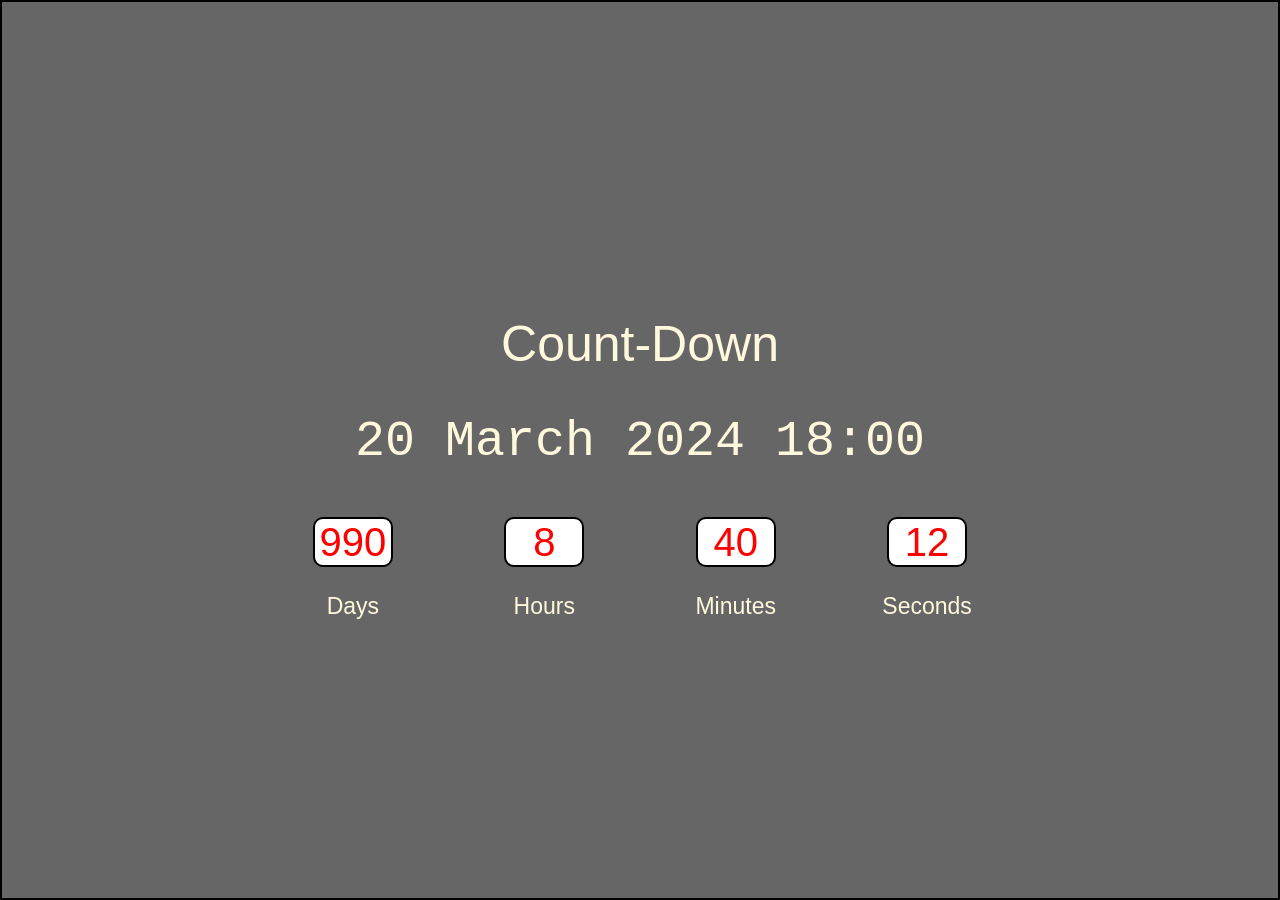
==== java-script/index.html @ 6963f5f3 "[Count-Down]" ====
<!DOCTYPE html>
<html lang="en">

<head>
    <meta charset="UTF-8">
    <meta name="viewport" content="width=device-width, initial-scale=1.0">
    <title>Document</title>
    <link rel="stylesheet" href="design.css">
</head>

<body>
    <div id="disp">
        <div id="overlay">
            <p class="para-1">Count-Down</p>
            <p class="para-2" id="para-2">20 March 2024 10:00 PM</p>
            <div class="inputs">
                <div>
                    <input id="first" type="text">
                    <br>
                    <label>Days</label>
                </div>
                

                <div>
                    <input id="second" type="text" >
                    <br>
                    <label>Hours</label>
                </div>
                <div>
                    <input id="third" type="text" >
                    <br>
                    <label>Minutes</label>
                </div>
                <div>
                    <input id="fourth" type="text" >
                    <br>
                    <label>Seconds</label>
                </div>
            </div>
          
        </div>
      
    </div>
    <script src="countdown.js"></script>
</body>

</html>
---- java-script/design.css ----
*{
    padding: 0;
    margin: 0;
    box-sizing: border-box;
}

#disp{
    border: 2px solid black;
    width: 100%;
    height: 100vh;
    background: url("java-script/img-2.jpg") center center;
    background-position: center;
    background-size: cover;
    background-repeat: no-repeat;
}

#overlay{
    height: 100%;
    width: 100%;
    background-color:rgba(0, 0, 0, 0.6);
    overflow: auto;
    display: flex;
    justify-content: center;
    align-items: center;
    flex-direction: column;
    color: cornsilk;
    font-family: Arial, Helvetica, sans-serif;
    font-size: 50px;
}
.para-1{
    margin-top: 40px;
}
.para-2{
    margin-top: 40px;
    margin-bottom: 40px;
    font-family: 'Courier New', Courier, monospace;
}

.inputs>div>input{
    border: 2px solid black;
    color: red;
    height: 50px;
    width: 80px;
    font-family: Arial, Helvetica, sans-serif;
    border-radius: 10px;
    text-align: center;
    font-weight: 500;
    font-size: 40px;
}

.inputs{
    display: flex;
    justify-content: space-evenly;
    align-items: center;
    flex-direction: row;
    width: 60%;
    text-align: center;
}

.inputs>div{
    width: 30%;
    /* text-align: center; */
}
div>label{
    font-size: 23px;
   
}
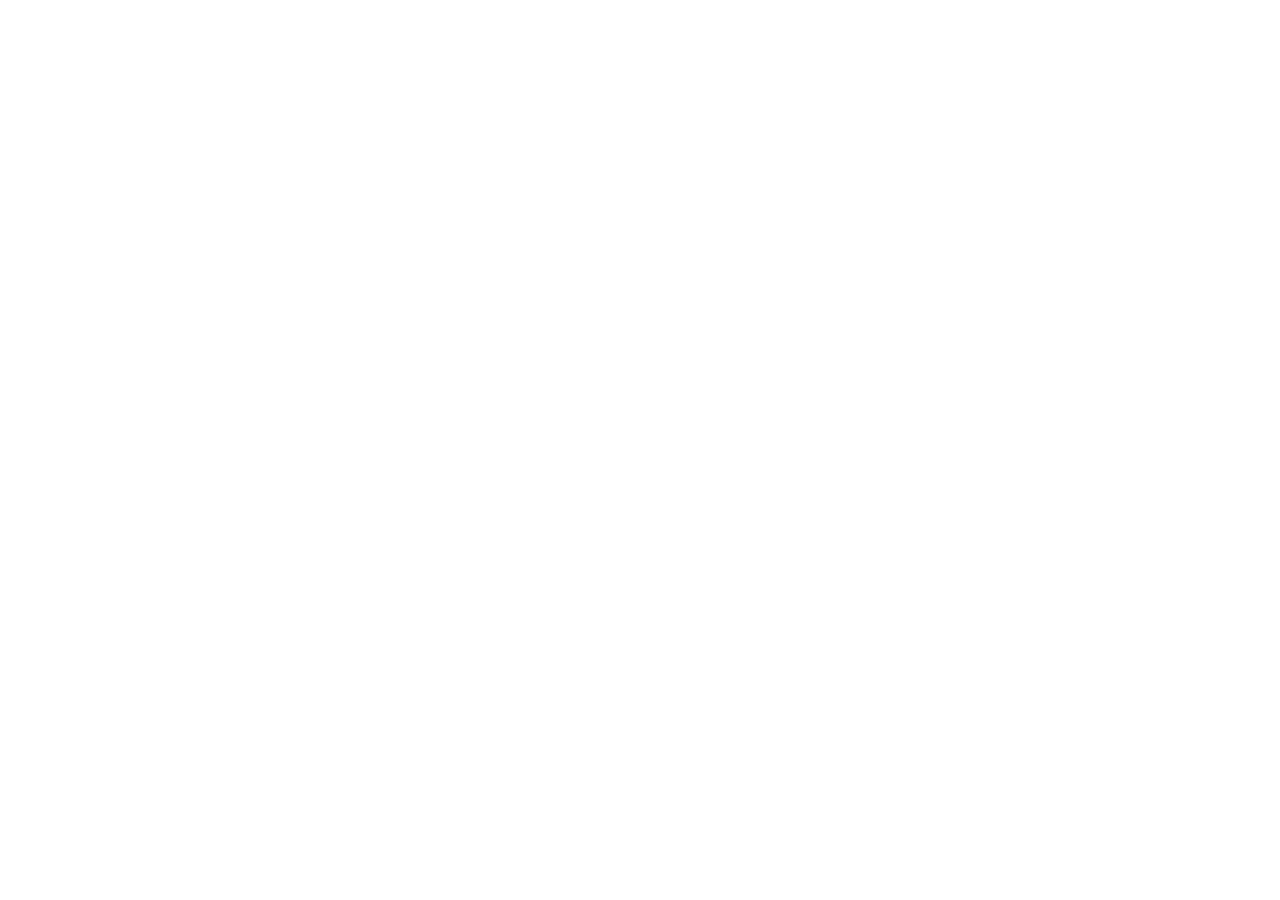
==== commit 789b79c6: "RCG branch removed content again" ====
--- a/java-script/index.html
+++ b/java-script/index.html
@@ -9,38 +9,8 @@
 </head>
 
 <body>
-    <div id="disp">
-        <div id="overlay">
-            <p class="para-1">Count-Down</p>
-            <p class="para-2" id="para-2">20 March 2024 10:00 PM</p>
-            <div class="inputs">
-                <div>
-                    <input id="first" type="text">
-                    <br>
-                    <label>Days</label>
-                </div>
-                
-
-                <div>
-                    <input id="second" type="text" >
-                    <br>
-                    <label>Hours</label>
-                </div>
-                <div>
-                    <input id="third" type="text" >
-                    <br>
-                    <label>Minutes</label>
-                </div>
-                <div>
-                    <input id="fourth" type="text" >
-                    <br>
-                    <label>Seconds</label>
-                </div>
-            </div>
-          
-        </div>
-      
-    </div>
+    
+    
     <script src="countdown.js"></script>
 </body>
 
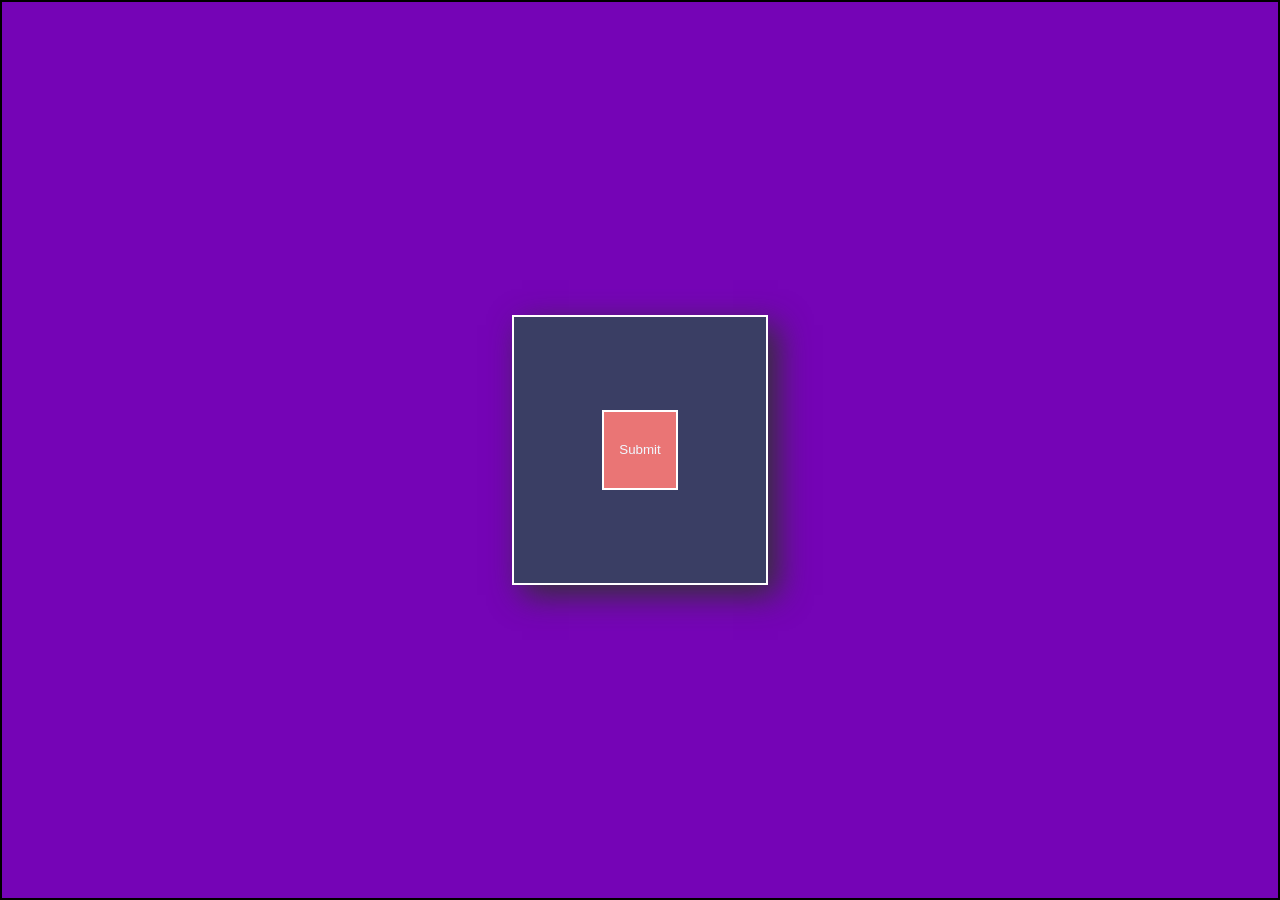
==== commit 3b57369d: "Random-Color-Generator & Java-Script-2 deleted for this branch" ====
--- a/java-script/index.html
+++ b/java-script/index.html
@@ -10,6 +10,11 @@
 
 <body>
     
+    <div id="box-1">
+        <div id="box-2">
+            <button id="btn">Submit</button>
+        </div>
+    </div>
     
     <script src="countdown.js"></script>
 </body>
--- a/java-script/design.css
+++ b/java-script/design.css
@@ -0,0 +1,43 @@
+*{
+    box-sizing: border-box;
+    margin: 0;
+    padding: 0;
+    font-family:'Segoe UI', Tahoma, Geneva, Verdana, sans-serif
+}
+
+#box-1{
+    border: 2px solid black;
+    background-color: #50df65;
+    height: 100vh;
+    display: flex;
+    justify-content: center;
+    align-items: center;
+    transition: 0.5s ease-in-out;
+    /* width: 100vw; */
+}
+
+#box-2{
+    border: 2px solid white;
+    background-color: #333;
+    height: 30vh;
+    width: 20vw;
+    display: flex;
+    justify-content: center;
+    align-items: center;
+    box-shadow: 10px 10px 30px#333;
+    transition: 0.5s ease-in-out;
+}
+
+#btn{
+    border: 2px solid white;
+    background-color: #ea7575;
+    width: 30%;
+    height: 30%;
+    color: aliceblue;
+    text-align: center;
+
+}
+
+#btn:hover{
+    cursor: pointer;
+}
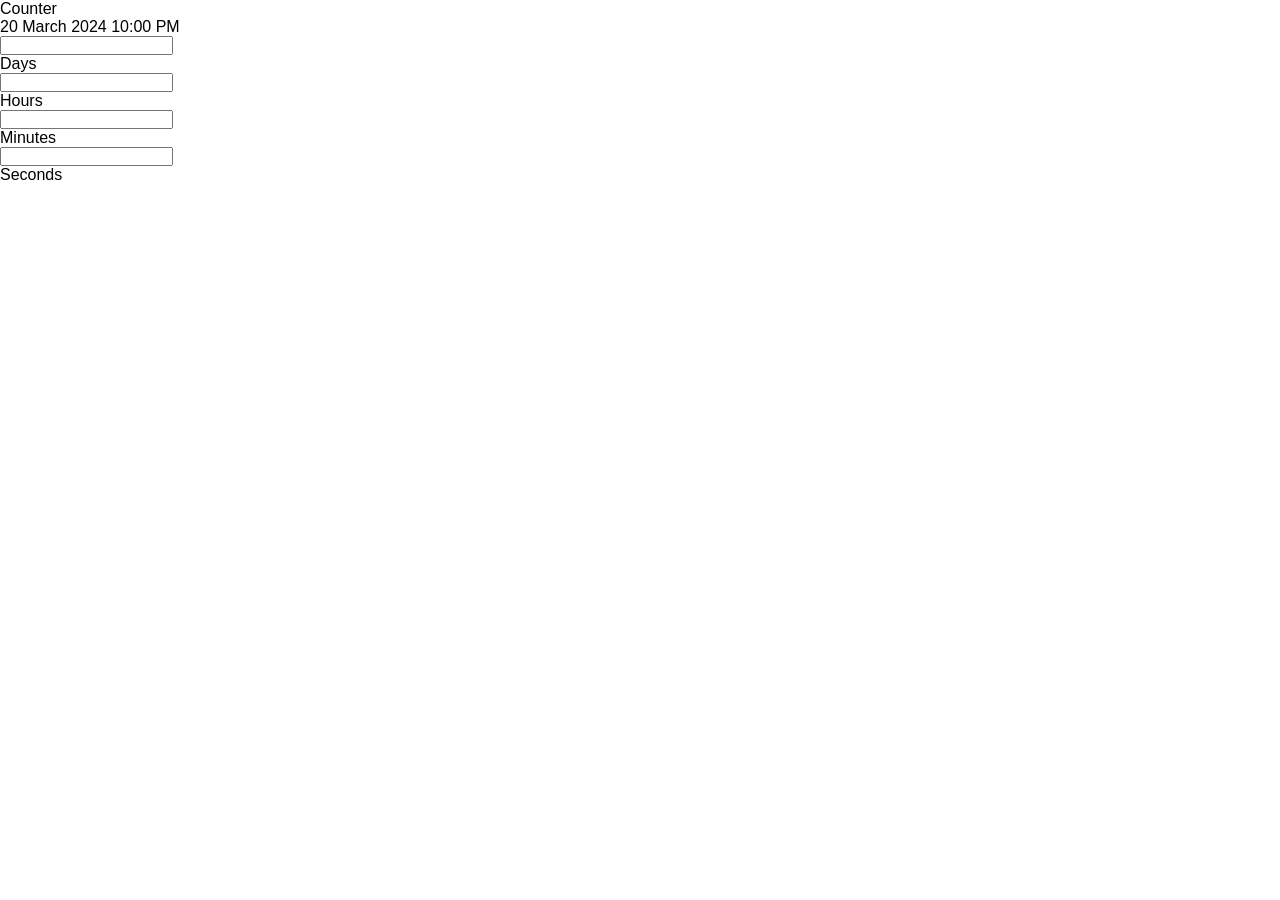
==== commit 00337e7f: "Title changed from 'Count-Down' to 'Counter'" ====
--- a/java-script/index.html
+++ b/java-script/index.html
@@ -9,13 +9,38 @@
 </head>
 
 <body>
-    
-    <div id="box-1">
-        <div id="box-2">
-            <button id="btn">Submit</button>
+    <div id="disp">
+        <div id="overlay">
+            <p class="para-1">Counter</p>
+            <p class="para-2" id="para-2">20 March 2024 10:00 PM</p>
+            <div class="inputs">
+                <div>
+                    <input id="first" type="text">
+                    <br>
+                    <label>Days</label>
+                </div>
+                
+
+                <div>
+                    <input id="second" type="text" >
+                    <br>
+                    <label>Hours</label>
+                </div>
+                <div>
+                    <input id="third" type="text" >
+                    <br>
+                    <label>Minutes</label>
+                </div>
+                <div>
+                    <input id="fourth" type="text" >
+                    <br>
+                    <label>Seconds</label>
+                </div>
+            </div>
+          
         </div>
+      
     </div>
-    
     <script src="countdown.js"></script>
 </body>
 
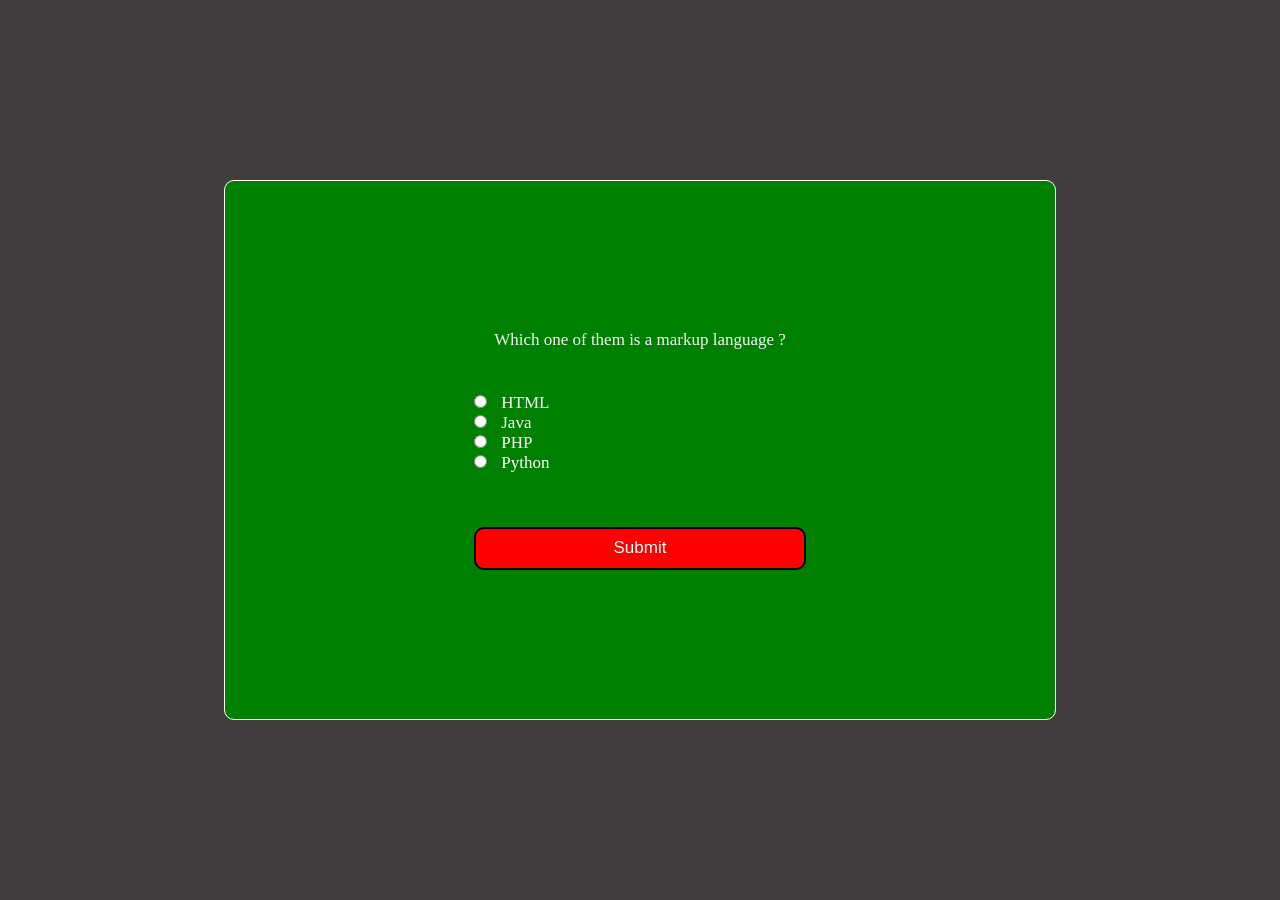
==== commit e2176e43: "Quiz App Created and Working version 1" ====
--- a/java-script/index.html
+++ b/java-script/index.html
@@ -4,43 +4,41 @@
 <head>
     <meta charset="UTF-8">
     <meta name="viewport" content="width=device-width, initial-scale=1.0">
-    <title>Document</title>
     <link rel="stylesheet" href="design.css">
+    <title>Quiz-App</title>
 </head>
 
 <body>
-    <div id="disp">
-        <div id="overlay">
-            <p class="para-1">Counter</p>
-            <p class="para-2" id="para-2">20 March 2024 10:00 PM</p>
+    <div id="main">
+        <div>
+            <p id="para" class="para">1.  Which one of them is widely used language right now ?</p>
+        </div>
+        <div id="main_div2">
             <div class="inputs">
-                <div>
-                    <input id="first" type="text">
-                    <br>
-                    <label>Days</label>
-                </div>
-                
+                <input type="radio" id="option-1" name="languages" value="java">
+                <label for="option-1">C++</label>
+            </div>
 
-                <div>
-                    <input id="second" type="text" >
-                    <br>
-                    <label>Hours</label>
-                </div>
-                <div>
-                    <input id="third" type="text" >
-                    <br>
-                    <label>Minutes</label>
-                </div>
-                <div>
-                    <input id="fourth" type="text" >
-                    <br>
-                    <label>Seconds</label>
-                </div>
+            <div class="inputs">
+                <input type="radio" id="option-2" name="languages" value="java">
+                <label for="option-2">Java</label>
             </div>
-          
+
+            <div class="inputs">
+                <input type="radio" id="option-3" name="languages" value="java">
+                <label for="option-3">Python</label>
+            </div>
+
+            <div class="inputs">
+                <input type="radio" id="option-4" name="languages" value="java">
+                <label for="option-4">Java-script</label>
+            </div>
         </div>
-      
+    
+            <button id="btn">Submit</button>
+
     </div>
+
     <script src="countdown.js"></script>
 </body>
 
--- a/java-script/design.css
+++ b/java-script/design.css
@@ -2,42 +2,72 @@
     box-sizing: border-box;
     margin: 0;
     padding: 0;
-    font-family:'Segoe UI', Tahoma, Geneva, Verdana, sans-serif
+    font-size: 17px;
 }
 
-#box-1{
-    border: 2px solid black;
-    background-color: #50df65;
+body{
     height: 100vh;
     display: flex;
     justify-content: center;
     align-items: center;
-    transition: 0.5s ease-in-out;
-    /* width: 100vw; */
+    background-color: rgb(63, 61, 61);
+    /* background-color: green; */
 }
 
-#box-2{
-    border: 2px solid white;
-    background-color: #333;
-    height: 30vh;
-    width: 20vw;
+#main{
+    border: 1px solid white;
+    border-radius: 10px;
+    background-color: green;
+    height: 60vh;
+    width: 65%;
     display: flex;
     justify-content: center;
     align-items: center;
-    box-shadow: 10px 10px 30px#333;
-    transition: 0.5s ease-in-out;
+    flex-direction: column;
+}
+
+.para{
+    /* border: 2px solid wheat; */
+    color: whitesmoke;
+    margin-bottom: 10%;
+    width: 100%;
+}
+
+#main_div2{
+    /* border: 1px solid white; */
+    border-radius: 10px;
+    height: 20%;
+    width: 100%;
+    color: white;
+    display: flex;
+    justify-content: center;
+    align-items: center;
+    flex-direction: column;
+}
+
+.inputs{
+    margin-left: 60%;
+    /* border: 2px solid green; */
+    width: 100%;
+}
+
+label{
+    margin-left: 10px;
+}
+
+label:hover{
+    cursor: pointer;
 }
 
 #btn{
-    border: 2px solid white;
-    background-color: #ea7575;
-    width: 30%;
-    height: 30%;
-    color: aliceblue;
-    text-align: center;
-
+    border: 2px solid black;
+    width: 40%;
+    height: 8%;
+    background-color: red;
+    color: white ;
+    border-radius: 10px;
+    margin-top: 40px;
 }
-
 #btn:hover{
     cursor: pointer;
-}
+}
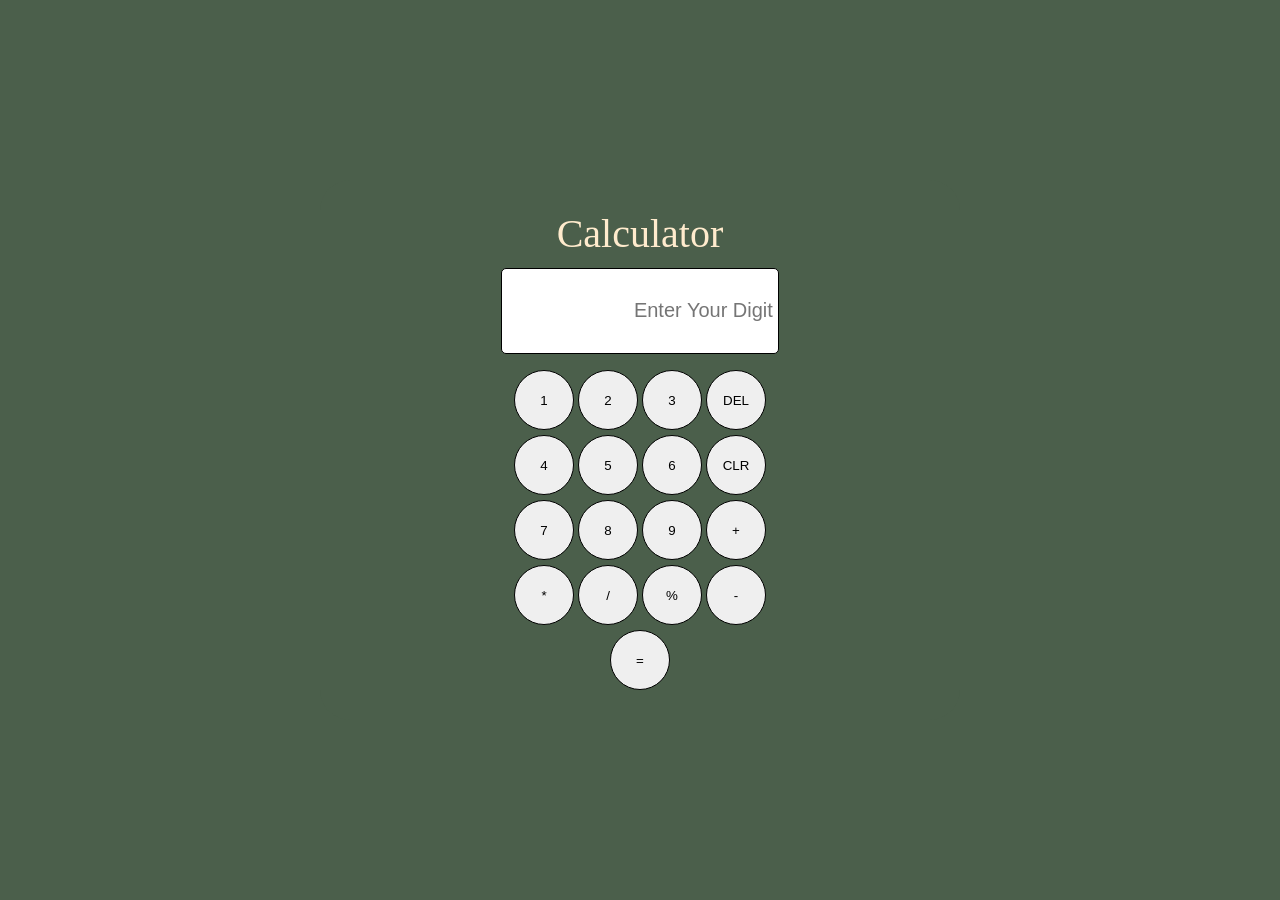
==== commit 54fd84b0: "Calculator-Created-Successfully" ====
--- a/java-script/index.html
+++ b/java-script/index.html
@@ -1,45 +1,46 @@
 <!DOCTYPE html>
 <html lang="en">
-
 <head>
     <meta charset="UTF-8">
     <meta name="viewport" content="width=device-width, initial-scale=1.0">
     <link rel="stylesheet" href="design.css">
-    <title>Quiz-App</title>
+    <title>Calculator</title>
 </head>
-
 <body>
-    <div id="main">
-        <div>
-            <p id="para" class="para">1.  Which one of them is widely used language right now ?</p>
+    <div class="main">
+        <p id="Title">Calculator</p>
+        <div id="display">
+            <input type="text" placeholder="Enter Your Digit" id="display1">
         </div>
-        <div id="main_div2">
-            <div class="inputs">
-                <input type="radio" id="option-1" name="languages" value="java">
-                <label for="option-1">C++</label>
-            </div>
-
-            <div class="inputs">
-                <input type="radio" id="option-2" name="languages" value="java">
-                <label for="option-2">Java</label>
-            </div>
-
-            <div class="inputs">
-                <input type="radio" id="option-3" name="languages" value="java">
-                <label for="option-3">Python</label>
-            </div>
-
-            <div class="inputs">
-                <input type="radio" id="option-4" name="languages" value="java">
-                <label for="option-4">Java-script</label>
-            </div>
+        <div class="btns">
+            <input type="button" value="1" onclick="display1.value += '1' ">
+            <input type="button" name="btn-2" value="2" onclick="display1.value += '2'">
+            <input type="button" name="btn-3" value="3" onclick="display1.value += '3'">
+            <input type="button" name="del" value="DEL" onclick="display1.value = display1.value.slice(0,-1)">
         </div>
-    
-            <button id="btn">Submit</button>
-
+        <div class="btns">
+            <input type="button" name="btn-4" value="4" onclick="display1.value += '4'">
+            <input type="button" name="btn-5" value="5" onclick="display1.value += '5'">
+            <input type="button" name="btn-6" value="6" onclick="display1.value += '6'">
+            <input type="button" name="clr" value="CLR" onclick="display1.value = '' ">
+        </div>
+        <div class="btns">
+            <input type="button" name="btn-7" value="7" onclick="display1.value += '7'">
+            <input type="button" name="btn-8" value="8" onclick="display1.value += '8'">
+            <input type="button" name="btn-9" value="9" onclick="display1.value += '9'">    
+            <input type="button" name="" value="+" onclick="display1.value += '+'">
+        </div>
+        <div class="btns">
+            <input type="button" value="*" onclick="display1.value += '*'">
+            <input type="button" value="/" onclick="display1.value += '/'">
+            <input type="button" value="%" onclick="display1.value += '%'">
+            <input type="button" value="-" onclick="display1.value += '-'">
+        </div>
+        <div class="btns">
+            <input type="submit" value="=" onclick="display1.value = eval(display1.value)">
+        </div>
+       
     </div>
-
     <script src="countdown.js"></script>
 </body>
-
 </html>
--- a/java-script/design.css
+++ b/java-script/design.css
@@ -2,72 +2,73 @@
     box-sizing: border-box;
     margin: 0;
     padding: 0;
-    font-size: 17px;
+}
+html{
+    /* border: 2px solid blue; */
+    background-color: rgb(75, 95, 75);
+    /* height: 100vh; */
 }
 
 body{
+    /* border: 2px solid yellow; */
+    width: 100vw;
     height: 100vh;
     display: flex;
     justify-content: center;
     align-items: center;
-    background-color: rgb(63, 61, 61);
-    /* background-color: green; */
+    /* border-radius: 30px; */
+    /* flex-direction: column; */
+    
 }
-
-#main{
-    border: 1px solid white;
-    border-radius: 10px;
-    background-color: green;
-    height: 60vh;
-    width: 65%;
+.main{
+    height: 60%;
+    width: 50%;
+    /* border: 2px solid black; */
+    background-color: rgb(75, 95, 75);
     display: flex;
     justify-content: center;
     align-items: center;
     flex-direction: column;
+    border-radius: 30px;
+}
+input{
+    /* border: 2px solid black; */
+    width: 30px;
+    height: 40px;
 }
 
-.para{
-    /* border: 2px solid wheat; */
-    color: whitesmoke;
-    margin-bottom: 10%;
-    width: 100%;
-}
-
-#main_div2{
-    /* border: 1px solid white; */
-    border-radius: 10px;
-    height: 20%;
-    width: 100%;
-    color: white;
+#display{
+    /* border: 2px solid yellow; */
+    /* height: 20%; */
+    width: 70%;
     display: flex;
     justify-content: center;
     align-items: center;
-    flex-direction: column;
+    height: 20%;
 }
-
-.inputs{
-    margin-left: 60%;
-    /* border: 2px solid green; */
-    width: 100%;
+#display > input{
+    border: 1px solid black;
+    width: 62%;
+    text-align: right;
+    padding-right: 5px;
+    height: 80%;
+    font-size: 20px;
+    border-radius: 5px;
 }
-
-label{
-    margin-left: 10px;
+.btns input{
+    
+    border: 1px solid black;
+    width: 60px;
+    height: 60px;
+    margin-top: 5px;
+    border-radius: 50%;
 }
-
-label:hover{
+.btns input:hover{
+    box-shadow: -2px -2px 4px black;
     cursor: pointer;
 }
 
-#btn{
-    border: 2px solid black;
-    width: 40%;
-    height: 8%;
-    background-color: red;
-    color: white ;
-    border-radius: 10px;
-    margin-top: 40px;
-}
-#btn:hover{
-    cursor: pointer;
+#Title{
+    color: blanchedalmond;
+    font-size: 40px;
 }
